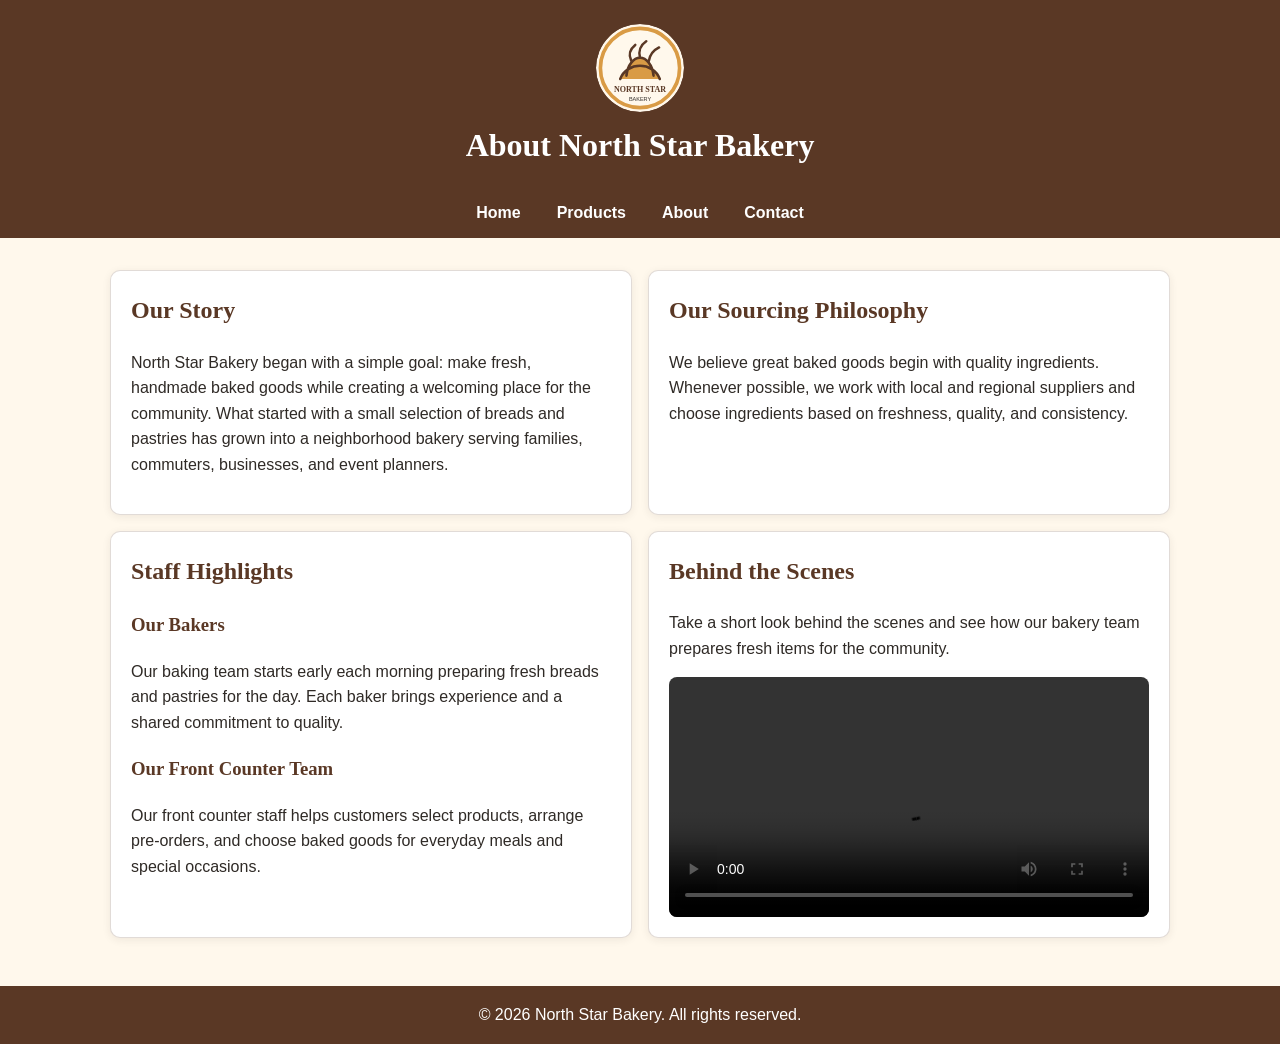
==== about.html @ 3349519e "Add files via upload" ====
<!DOCTYPE html>
<html lang="en">
<head>
    <meta charset="UTF-8">
    <meta name="viewport" content="width=device-width, initial-scale=1.0">
    <title>North Star Bakery | About</title>
    <link rel="stylesheet" href="styles.css">
</head>
<body>
    <header>
        <img class="logo" src="images/bakery-logo.svg" alt="North Star Bakery logo">
        <h1>About North Star Bakery</h1>
        <nav aria-label="Main navigation">
            <ul>
                <li><a href="index.html">Home</a></li>
                <li><a href="products.html">Products</a></li>
                <li><a href="about.html">About</a></li>
                <li><a href="contact.html">Contact</a></li>
            </ul>
        </nav>
    </header>

    <main>
        <section>
            <h2>Our Story</h2>
            <p>North Star Bakery began with a simple goal: make fresh, handmade baked goods while creating a welcoming place for the community. What started with a small selection of breads and pastries has grown into a neighborhood bakery serving families, commuters, businesses, and event planners.</p>
        </section>

        <section>
            <h2>Our Sourcing Philosophy</h2>
            <p>We believe great baked goods begin with quality ingredients. Whenever possible, we work with local and regional suppliers and choose ingredients based on freshness, quality, and consistency.</p>
        </section>

        <section>
            <h2>Staff Highlights</h2>
            <h3>Our Bakers</h3>
            <p>Our baking team starts early each morning preparing fresh breads and pastries for the day. Each baker brings experience and a shared commitment to quality.</p>
            <h3>Our Front Counter Team</h3>
            <p>Our front counter staff helps customers select products, arrange pre-orders, and choose baked goods for everyday meals and special occasions.</p>
        </section>

        <section>
            <h2>Behind the Scenes</h2>
            <p>Take a short look behind the scenes and see how our bakery team prepares fresh items for the community.</p>
            <video controls>
                <source src="video/bakery-behind-scenes.mp4" type="video/mp4">
                Your browser does not support the video element. You may
                <a href="video/bakery-behind-scenes.mp4">open the North Star Bakery behind-the-scenes video</a>
                instead.
            </video>
        </section>
    </main>

    <footer>
        <p>&copy; 2026 North Star Bakery. All rights reserved.</p>
    </footer>
</body>
</html>
---- styles.css ----
/* North Star Bakery - Touchstone 3
   Mobile-first responsive design using four main colors
   and two font families: Arial and Georgia.
*/

:root {
    --cream: #FFF8EC;
    --brown: #5A3825;
    --gold: #D99B45;
    --charcoal: #2F2A26;
    --white: #FFFFFF;
}

* {
    box-sizing: border-box;
}

body {
    margin: 0;
    background: var(--cream);
    color: var(--charcoal);
    font-family: Arial, Helvetica, sans-serif;
    font-size: 1rem;
    line-height: 1.6;
}

header {
    background: var(--brown);
    color: var(--white);
    text-align: center;
    padding: 1.25rem 1rem 0;
}

.logo {
    width: 88px;
    height: 88px;
    margin: 0 auto 0.5rem;
    border-radius: 50%;
}

h1,
h2,
h3,
legend {
    font-family: Georgia, "Times New Roman", serif;
}

h1 {
    margin: 0 0 1rem;
    font-size: 2rem;
}

h2 {
    color: var(--brown);
    margin-top: 0;
}

h3 {
    color: var(--brown);
}

nav ul {
    display: flex;
    flex-direction: column;
    gap: 0;
    list-style: none;
    padding: 0;
    margin: 0;
}

nav a {
    display: block;
    color: var(--white);
    text-decoration: none;
    font-weight: bold;
    padding: 0.8rem 1rem;
    border-top: 1px solid rgba(255,255,255,0.2);
}

nav a:hover,
nav a:focus {
    background: var(--gold);
    color: var(--charcoal);
    outline: none;
}

main {
    display: flex;
    flex-direction: column;
    gap: 1rem;
    max-width: 1100px;
    margin: 0 auto;
    padding: 1rem;
}

section {
    background: var(--white);
    border: 1px solid rgba(90, 56, 37, 0.18);
    border-radius: 10px;
    padding: 1.25rem;
    box-shadow: 0 2px 8px rgba(47, 42, 38, 0.08);
}

img,
picture img,
video {
    display: block;
    width: 100%;
    max-width: 100%;
    height: auto;
    border-radius: 8px;
}

figure {
    margin: 0;
}

figcaption {
    margin-top: 0.55rem;
    font-size: 0.95rem;
    font-style: italic;
}

a {
    color: var(--brown);
}

a:hover,
a:focus {
    color: #7B4D30;
}

form {
    display: flex;
    flex-direction: column;
    gap: 1rem;
}

fieldset {
    border: 2px solid var(--gold);
    border-radius: 8px;
    padding: 1rem;
    min-width: 0;
}

legend {
    color: var(--brown);
    font-weight: bold;
    padding: 0 0.4rem;
}

label {
    font-weight: bold;
}

input[type="text"],
input[type="email"],
input[type="date"],
textarea {
    width: 100%;
    margin-top: 0.35rem;
    padding: 0.7rem;
    border: 1px solid #8C7B70;
    border-radius: 5px;
    background: var(--white);
    color: var(--charcoal);
    font: inherit;
}

input:focus,
textarea:focus,
button:focus {
    outline: 3px solid rgba(217, 155, 69, 0.55);
    outline-offset: 2px;
}

.radio-row {
    display: flex;
    align-items: center;
    gap: 0.5rem;
}

.radio-row label {
    font-weight: normal;
}

button {
    align-self: flex-start;
    background: var(--brown);
    color: var(--white);
    border: 0;
    border-radius: 6px;
    padding: 0.75rem 1.25rem;
    font: inherit;
    font-weight: bold;
    cursor: pointer;
}

button:hover {
    background: var(--gold);
    color: var(--charcoal);
}

footer {
    background: var(--brown);
    color: var(--white);
    text-align: center;
    padding: 1rem;
    margin-top: 1rem;
}

footer p {
    margin: 0;
}

@media (min-width: 768px) {
    header {
        padding-top: 1.5rem;
    }

    nav ul {
        flex-direction: row;
        justify-content: center;
        gap: 0.25rem;
    }

    nav a {
        border-top: 0;
        border-radius: 6px 6px 0 0;
    }

    main {
        flex-direction: row;
        flex-wrap: wrap;
        padding: 2rem 1.25rem;
    }

    main > section {
        flex: 1 1 calc(50% - 1rem);
    }

    main > section.wide {
        flex-basis: 100%;
    }

    form {
        flex-direction: row;
        flex-wrap: wrap;
    }

    form fieldset {
        flex: 1 1 calc(50% - 0.5rem);
    }

    form button {
        flex-basis: auto;
    }
}
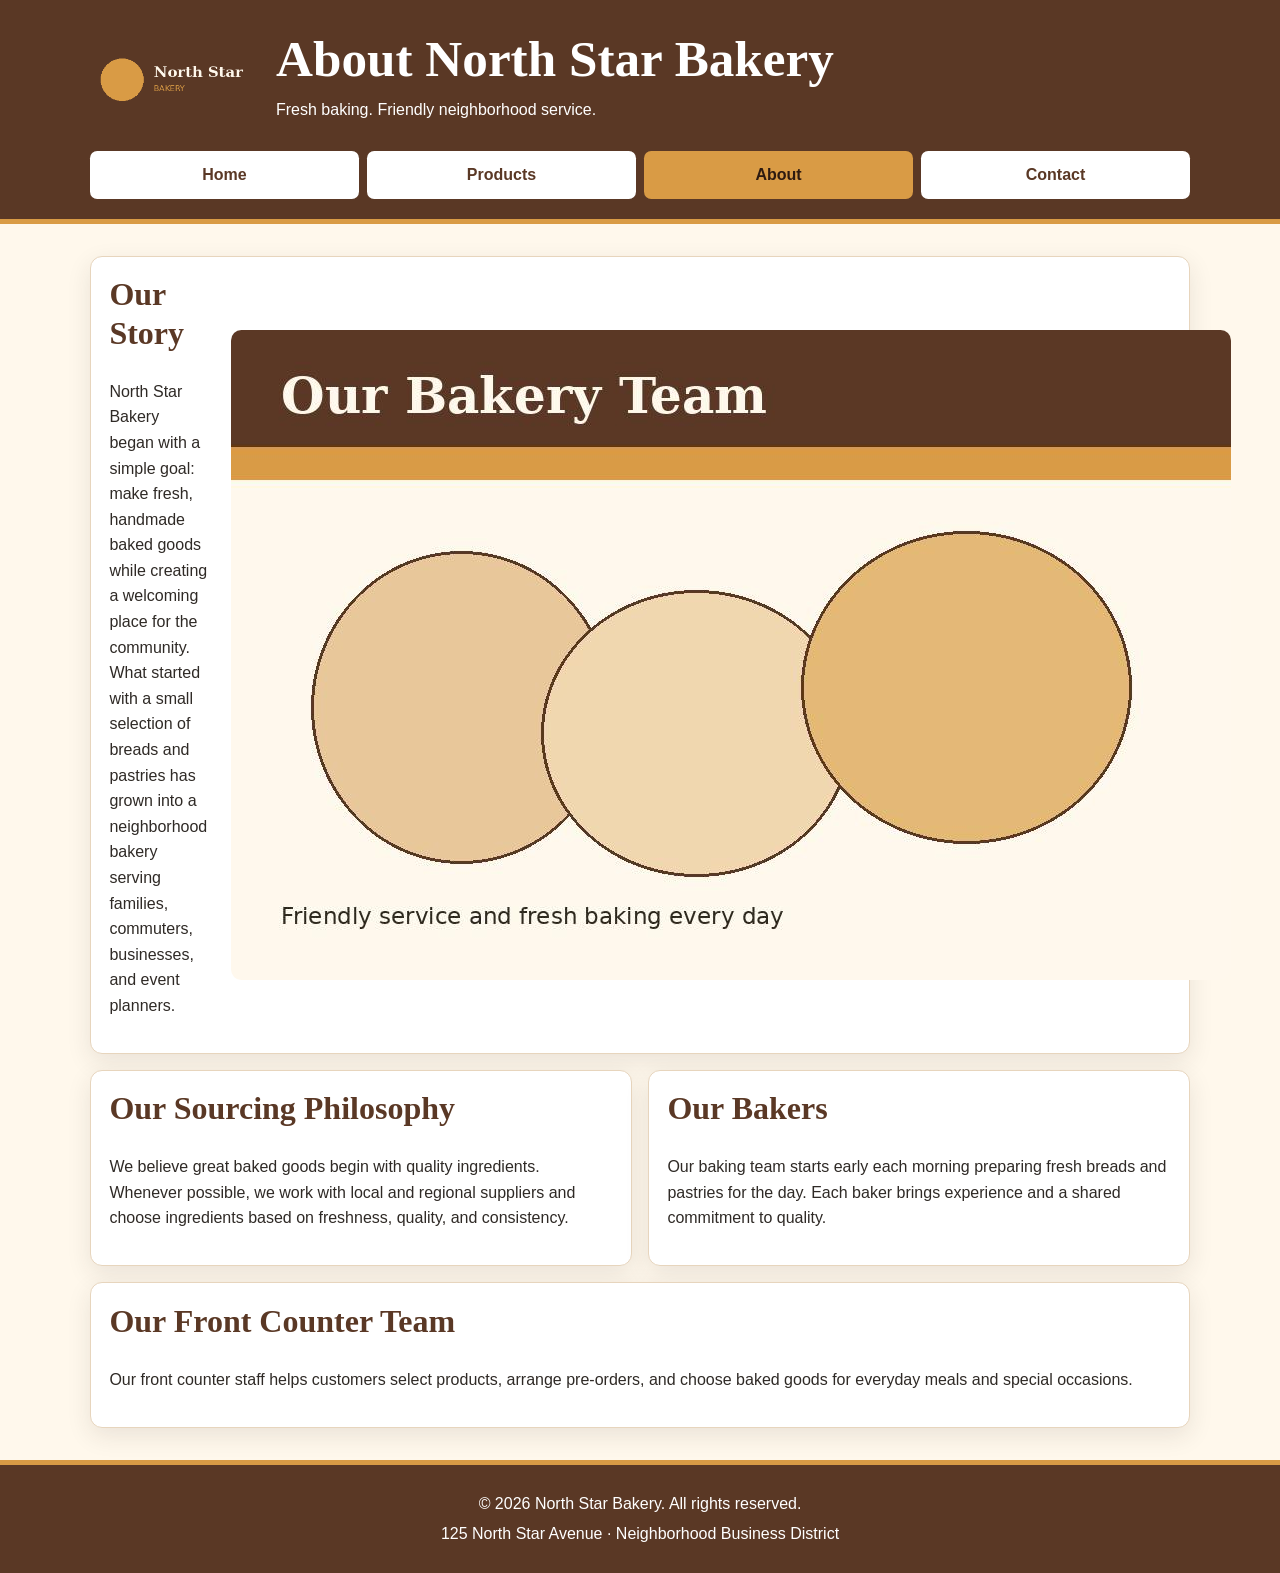
==== commit 10f83df1: "Add files via upload" ====
--- a/about.html
+++ b/about.html
@@ -1,58 +1,58 @@
 <!DOCTYPE html>
 <html lang="en">
 <head>
-    <meta charset="UTF-8">
-    <meta name="viewport" content="width=device-width, initial-scale=1.0">
-    <title>North Star Bakery | About</title>
-    <link rel="stylesheet" href="styles.css">
+  <meta charset="UTF-8">
+  <meta name="viewport" content="width=device-width, initial-scale=1.0">
+  <meta name="description" content="North Star Bakery | About">
+  <title>North Star Bakery | About</title>
+  <link rel="stylesheet" href="styles.css">
 </head>
 <body>
-    <header>
-        <img class="logo" src="images/bakery-logo.svg" alt="North Star Bakery logo">
+<a class="skip-link" href="#main-content">Skip to main content</a>
+<header class="site-header">
+  <div class="header-inner">
+    <div class="brand-row">
+      <img class="logo" src="images/bakery-logo.png" alt="North Star Bakery logo">
+      <div>
         <h1>About North Star Bakery</h1>
-        <nav aria-label="Main navigation">
-            <ul>
-                <li><a href="index.html">Home</a></li>
-                <li><a href="products.html">Products</a></li>
-                <li><a href="about.html">About</a></li>
-                <li><a href="contact.html">Contact</a></li>
-            </ul>
-        </nav>
-    </header>
+        <p class="tagline">Fresh baking. Friendly neighborhood service.</p>
+      </div>
+    </div>
+    <nav aria-label="Main navigation">
+      <ul>
+        <li><a href="index.html">Home</a></li><li><a href="products.html">Products</a></li><li><a href="about.html" aria-current="page">About</a></li><li><a href="contact.html">Contact</a></li>
+      </ul>
+    </nav>
+  </div>
+</header>
+<main id="main-content">
 
-    <main>
-        <section>
-            <h2>Our Story</h2>
-            <p>North Star Bakery began with a simple goal: make fresh, handmade baked goods while creating a welcoming place for the community. What started with a small selection of breads and pastries has grown into a neighborhood bakery serving families, commuters, businesses, and event planners.</p>
-        </section>
+<section class="hero">
+  <div>
+    <h2>Our Story</h2>
+    <p>North Star Bakery began with a simple goal: make fresh, handmade baked goods while creating a welcoming place for the community. What started with a small selection of breads and pastries has grown into a neighborhood bakery serving families, commuters, businesses, and event planners.</p>
+  </div>
+  <img src="images/bakery-team.jpg" alt="Graphic representing the North Star Bakery team and neighborhood service">
+</section>
+<div class="grid">
+  <section>
+    <h2>Our Sourcing Philosophy</h2>
+    <p>We believe great baked goods begin with quality ingredients. Whenever possible, we work with local and regional suppliers and choose ingredients based on freshness, quality, and consistency.</p>
+  </section>
+  <section>
+    <h2>Our Bakers</h2>
+    <p>Our baking team starts early each morning preparing fresh breads and pastries for the day. Each baker brings experience and a shared commitment to quality.</p>
+  </section>
+</div>
+<section>
+  <h2>Our Front Counter Team</h2>
+  <p>Our front counter staff helps customers select products, arrange pre-orders, and choose baked goods for everyday meals and special occasions.</p>
+</section>
 
-        <section>
-            <h2>Our Sourcing Philosophy</h2>
-            <p>We believe great baked goods begin with quality ingredients. Whenever possible, we work with local and regional suppliers and choose ingredients based on freshness, quality, and consistency.</p>
-        </section>
-
-        <section>
-            <h2>Staff Highlights</h2>
-            <h3>Our Bakers</h3>
-            <p>Our baking team starts early each morning preparing fresh breads and pastries for the day. Each baker brings experience and a shared commitment to quality.</p>
-            <h3>Our Front Counter Team</h3>
-            <p>Our front counter staff helps customers select products, arrange pre-orders, and choose baked goods for everyday meals and special occasions.</p>
-        </section>
-
-        <section>
-            <h2>Behind the Scenes</h2>
-            <p>Take a short look behind the scenes and see how our bakery team prepares fresh items for the community.</p>
-            <video controls>
-                <source src="video/bakery-behind-scenes.mp4" type="video/mp4">
-                Your browser does not support the video element. You may
-                <a href="video/bakery-behind-scenes.mp4">open the North Star Bakery behind-the-scenes video</a>
-                instead.
-            </video>
-        </section>
-    </main>
-
-    <footer>
-        <p>&copy; 2026 North Star Bakery. All rights reserved.</p>
-    </footer>
+</main>
+<footer class="site-footer">
+  <p>&copy; 2026 North Star Bakery. All rights reserved.</p>
+  <p>125 North Star Avenue · Neighborhood Business District</p>
+</footer>
 </body>
 </html>
--- a/styles.css
+++ b/styles.css
@@ -1,258 +1,294 @@
-/* North Star Bakery - Touchstone 3
-   Mobile-first responsive design using four main colors
-   and two font families: Arial and Georgia.
-*/
 
 :root {
-    --cream: #FFF8EC;
-    --brown: #5A3825;
-    --gold: #D99B45;
-    --charcoal: #2F2A26;
-    --white: #FFFFFF;
-}
-
-* {
-    box-sizing: border-box;
-}
+  --cream: #FFF8EC;
+  --brown: #5A3825;
+  --gold: #D99B45;
+  --charcoal: #2F2A26;
+  --white: #FFFFFF;
+  --soft-border: #E7D5BD;
+  --shadow: 0 8px 24px rgba(47, 42, 38, 0.10);
+}
+
+* { box-sizing: border-box; }
+
+html { scroll-behavior: smooth; }
 
 body {
-    margin: 0;
-    background: var(--cream);
-    color: var(--charcoal);
-    font-family: Arial, Helvetica, sans-serif;
-    font-size: 1rem;
-    line-height: 1.6;
-}
-
-header {
-    background: var(--brown);
-    color: var(--white);
-    text-align: center;
-    padding: 1.25rem 1rem 0;
+  margin: 0;
+  background: var(--cream);
+  color: var(--charcoal);
+  font-family: Arial, Helvetica, sans-serif;
+  font-size: 1rem;
+  line-height: 1.6;
+}
+
+img, picture, video {
+  display: block;
+  max-width: 100%;
+  height: auto;
+}
+
+a {
+  color: var(--brown);
+  text-decoration-thickness: 2px;
+  text-underline-offset: 3px;
+}
+
+a:hover, a:focus-visible { color: #7A4A2D; }
+
+.skip-link {
+  position: absolute;
+  left: -9999px;
+  top: auto;
+}
+
+.skip-link:focus {
+  left: 1rem;
+  top: 1rem;
+  z-index: 1000;
+  background: var(--white);
+  color: var(--brown);
+  padding: .7rem 1rem;
+  border: 2px solid var(--gold);
+  border-radius: .4rem;
+}
+
+.site-header {
+  background: var(--brown);
+  color: var(--white);
+  padding: 1rem;
+  border-bottom: 5px solid var(--gold);
+}
+
+.header-inner {
+  width: min(1100px, 100%);
+  margin: 0 auto;
+}
+
+.brand-row {
+  display: flex;
+  align-items: center;
+  gap: 1rem;
 }
 
 .logo {
-    width: 88px;
-    height: 88px;
-    margin: 0 auto 0.5rem;
-    border-radius: 50%;
-}
-
-h1,
-h2,
-h3,
+  width: 170px;
+  max-width: 48%;
+  border-radius: .45rem;
+}
+
+h1, h2, h3, legend {
+  font-family: Georgia, "Times New Roman", serif;
+  line-height: 1.2;
+}
+
+h1 {
+  margin: .5rem 0;
+  font-size: clamp(2rem, 8vw, 3.2rem);
+}
+
+h2 {
+  color: var(--brown);
+  font-size: clamp(1.45rem, 5vw, 2rem);
+  margin-top: 0;
+}
+
+h3 { color: var(--brown); }
+
+.tagline { margin: .2rem 0 1rem; }
+
+nav ul {
+  list-style: none;
+  padding: 0;
+  margin: .75rem 0 0;
+  display: flex;
+  flex-direction: column;
+  gap: .5rem;
+}
+
+nav a {
+  display: block;
+  text-decoration: none;
+  text-align: center;
+  padding: .7rem 1rem;
+  background: var(--white);
+  color: var(--brown);
+  border-radius: .45rem;
+  font-weight: 700;
+}
+
+nav a:hover,
+nav a:focus-visible,
+nav a[aria-current="page"] {
+  background: var(--gold);
+  color: #2D1A10;
+  outline: none;
+}
+
+main {
+  width: min(1100px, calc(100% - 2rem));
+  margin: 1.5rem auto;
+  display: flex;
+  flex-direction: column;
+  gap: 1rem;
+}
+
+section, article {
+  background: var(--white);
+  border: 1px solid var(--soft-border);
+  border-radius: .75rem;
+  padding: 1.15rem;
+  box-shadow: var(--shadow);
+}
+
+.hero img,
+.card img,
+figure img {
+  border-radius: .65rem;
+  width: 100%;
+}
+
+figure { margin: 0; }
+figcaption {
+  margin-top: .55rem;
+  font-size: .95rem;
+  color: #5D5148;
+}
+
+.grid {
+  display: flex;
+  flex-direction: column;
+  gap: 1rem;
+}
+
+.card { flex: 1 1 0; }
+
+.price {
+  font-weight: 700;
+  color: var(--brown);
+}
+
+.callout {
+  border-left: 6px solid var(--gold);
+}
+
+.button,
+button {
+  display: inline-block;
+  border: 0;
+  border-radius: .45rem;
+  background: var(--brown);
+  color: var(--white);
+  padding: .75rem 1rem;
+  font: inherit;
+  font-weight: 700;
+  cursor: pointer;
+  text-decoration: none;
+}
+
+.button:hover,
+button:hover,
+.button:focus-visible,
+button:focus-visible {
+  background: #744832;
+  outline: 3px solid var(--gold);
+  outline-offset: 2px;
+}
+
+form {
+  display: flex;
+  flex-direction: column;
+  gap: 1rem;
+}
+
+fieldset {
+  border: 2px solid var(--soft-border);
+  border-radius: .65rem;
+  padding: 1rem;
+}
+
 legend {
-    font-family: Georgia, "Times New Roman", serif;
-}
-
-h1 {
-    margin: 0 0 1rem;
-    font-size: 2rem;
-}
-
-h2 {
-    color: var(--brown);
-    margin-top: 0;
-}
-
-h3 {
-    color: var(--brown);
-}
-
-nav ul {
-    display: flex;
-    flex-direction: column;
-    gap: 0;
-    list-style: none;
-    padding: 0;
-    margin: 0;
-}
-
-nav a {
-    display: block;
-    color: var(--white);
-    text-decoration: none;
-    font-weight: bold;
-    padding: 0.8rem 1rem;
-    border-top: 1px solid rgba(255,255,255,0.2);
-}
-
-nav a:hover,
-nav a:focus {
-    background: var(--gold);
-    color: var(--charcoal);
-    outline: none;
-}
-
-main {
-    display: flex;
-    flex-direction: column;
-    gap: 1rem;
-    max-width: 1100px;
-    margin: 0 auto;
-    padding: 1rem;
-}
-
-section {
-    background: var(--white);
-    border: 1px solid rgba(90, 56, 37, 0.18);
-    border-radius: 10px;
-    padding: 1.25rem;
-    box-shadow: 0 2px 8px rgba(47, 42, 38, 0.08);
-}
-
-img,
-picture img,
-video {
-    display: block;
-    width: 100%;
-    max-width: 100%;
-    height: auto;
-    border-radius: 8px;
-}
-
-figure {
-    margin: 0;
-}
-
-figcaption {
-    margin-top: 0.55rem;
-    font-size: 0.95rem;
-    font-style: italic;
-}
-
-a {
-    color: var(--brown);
-}
-
-a:hover,
-a:focus {
-    color: #7B4D30;
-}
-
-form {
-    display: flex;
-    flex-direction: column;
-    gap: 1rem;
-}
-
-fieldset {
-    border: 2px solid var(--gold);
-    border-radius: 8px;
-    padding: 1rem;
-    min-width: 0;
-}
-
-legend {
-    color: var(--brown);
-    font-weight: bold;
-    padding: 0 0.4rem;
-}
-
-label {
-    font-weight: bold;
-}
-
-input[type="text"],
-input[type="email"],
-input[type="date"],
-textarea {
-    width: 100%;
-    margin-top: 0.35rem;
-    padding: 0.7rem;
-    border: 1px solid #8C7B70;
-    border-radius: 5px;
-    background: var(--white);
-    color: var(--charcoal);
-    font: inherit;
-}
-
-input:focus,
-textarea:focus,
-button:focus {
-    outline: 3px solid rgba(217, 155, 69, 0.55);
-    outline-offset: 2px;
-}
-
-.radio-row {
+  color: var(--brown);
+  font-weight: 700;
+  padding: 0 .35rem;
+}
+
+label { font-weight: 700; }
+
+input, textarea, select {
+  width: 100%;
+  margin-top: .3rem;
+  padding: .7rem;
+  border: 1px solid #8A7B70;
+  border-radius: .35rem;
+  background: var(--white);
+  color: var(--charcoal);
+  font: inherit;
+}
+
+input[type="radio"] {
+  width: auto;
+  margin-right: .4rem;
+}
+
+.radio-row label { font-weight: 400; }
+
+input:focus, textarea:focus, select:focus {
+  outline: 3px solid var(--gold);
+  outline-offset: 1px;
+  border-color: var(--brown);
+}
+
+.site-footer {
+  margin-top: 2rem;
+  background: var(--brown);
+  color: var(--white);
+  border-top: 5px solid var(--gold);
+  padding: 1.4rem 1rem;
+  text-align: center;
+}
+
+.site-footer p { margin: .25rem 0; }
+
+@media (min-width: 768px) {
+  .site-header { padding: 1.25rem 2rem; }
+
+  nav ul {
+    flex-direction: row;
+    flex-wrap: wrap;
+  }
+
+  nav li { flex: 1 1 0; }
+
+  main { margin-top: 2rem; }
+
+  .grid {
+    flex-direction: row;
+    flex-wrap: wrap;
+  }
+
+  .grid > * {
+    flex: 1 1 calc(50% - 1rem);
+  }
+
+  .hero {
     display: flex;
     align-items: center;
-    gap: 0.5rem;
-}
-
-.radio-row label {
-    font-weight: normal;
-}
-
-button {
-    align-self: flex-start;
-    background: var(--brown);
-    color: var(--white);
-    border: 0;
-    border-radius: 6px;
-    padding: 0.75rem 1.25rem;
-    font: inherit;
-    font-weight: bold;
-    cursor: pointer;
-}
-
-button:hover {
-    background: var(--gold);
-    color: var(--charcoal);
-}
-
-footer {
-    background: var(--brown);
-    color: var(--white);
-    text-align: center;
-    padding: 1rem;
-    margin-top: 1rem;
-}
-
-footer p {
-    margin: 0;
-}
-
-@media (min-width: 768px) {
-    header {
-        padding-top: 1.5rem;
-    }
-
-    nav ul {
-        flex-direction: row;
-        justify-content: center;
-        gap: 0.25rem;
-    }
-
-    nav a {
-        border-top: 0;
-        border-radius: 6px 6px 0 0;
-    }
-
-    main {
-        flex-direction: row;
-        flex-wrap: wrap;
-        padding: 2rem 1.25rem;
-    }
-
-    main > section {
-        flex: 1 1 calc(50% - 1rem);
-    }
-
-    main > section.wide {
-        flex-basis: 100%;
-    }
-
-    form {
-        flex-direction: row;
-        flex-wrap: wrap;
-    }
-
-    form fieldset {
-        flex: 1 1 calc(50% - 0.5rem);
-    }
-
-    form button {
-        flex-basis: auto;
-    }
-}
+    gap: 1.5rem;
+  }
+
+  .hero > * { flex: 1 1 0; }
+
+  form .form-row {
+    display: flex;
+    gap: 1rem;
+  }
+
+  form .form-row > * { flex: 1 1 0; }
+}
+
+@media (min-width: 1000px) {
+  .grid.three > * {
+    flex: 1 1 calc(33.333% - 1rem);
+  }
+}
